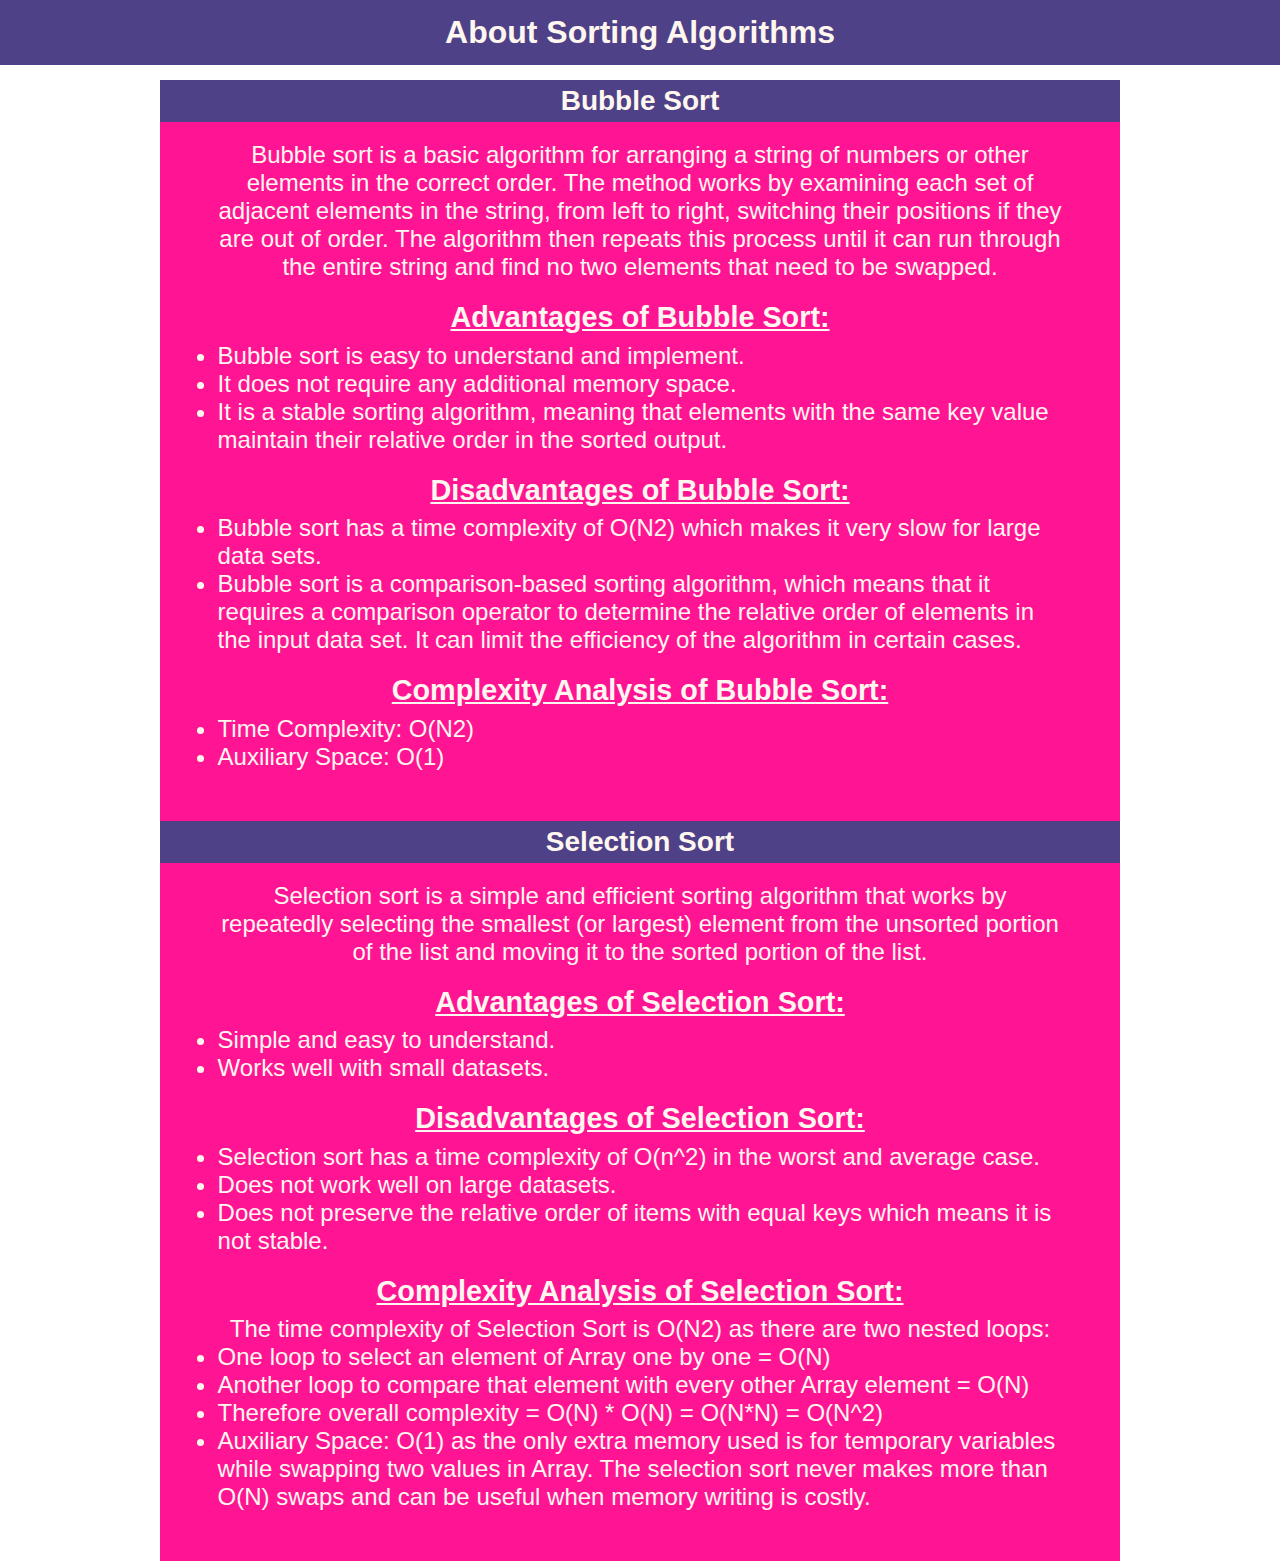
==== descriptions.html @ 458e39e3 "first commit" ====
<!DOCTYPE html>
<html lang="en">
<head>
    <meta charset="UTF-8">
    <meta name="viewport" content="width=device-width, initial-scale=1.0">
    <title>Sorting Visualizer</title>
    <link rel="stylesheet" href="./css/styleD.css" />
</head>
<body>
    <h2 class="title" onclick="window.location.reload()">
        About Sorting Algorithms
    </h2>
    <div class="box">
        <h3>Bubble Sort</h3>
        <div class="content">
            Bubble sort is a basic algorithm for arranging a string of numbers or other elements in the correct order. The method works by examining each set of adjacent elements in the string, from left to right, switching their positions if they are out of order. The algorithm then repeats this process until it can run through the entire string and find no two elements that need to be swapped.
            <h4>Advantages of Bubble Sort:</h4>
            <ul>
                <li>
                    Bubble sort is easy to understand and implement.
                </li>
                <li>
                    It does not require any additional memory space.
                </li>
                <li>
                    It is a stable sorting algorithm, meaning that elements with the same key value maintain their relative order in the sorted output.
                </li>
            </ul>
            <h4>Disadvantages of Bubble Sort:</h4>
            <ul>
                <li>
                    Bubble sort has a time complexity of O(N2) which makes it very slow for large data sets.
                </li>
                <li>
                    Bubble sort is a comparison-based sorting algorithm, which means that it requires a comparison operator to determine the relative order of elements in the input data set. It can limit the efficiency of the algorithm in certain cases.
                </li>
            </ul>
            <h4>Complexity Analysis of Bubble Sort:</h4>
            <ul>
                <li>
                    Time Complexity: O(N2)
                </li>
                <li>
                    Auxiliary Space: O(1)
                </li>
            </ul>
        </div>
    </div>
    <div class="box">
        <h3>Selection Sort</h3>
        <div class="content">
            Selection sort is a simple and efficient sorting algorithm that works by repeatedly selecting the smallest (or largest) element from the unsorted portion of the list and moving it to the sorted portion of the list. 
            <h4>Advantages of Selection Sort:</h4>
            <ul>
                <li>
                    Simple and easy to understand.
                </li>
                <li>
                    Works well with small datasets.
                </li>
            </ul>
            <h4>Disadvantages of Selection Sort:</h4>
            <ul>
                <li>
                    Selection sort has a time complexity of O(n^2) in the worst and average case.
                </li>
                <li>
                    Does not work well on large datasets.
                </li>
                <li>
                    Does not preserve the relative order of items with equal keys which means it is not stable.
                </li>
            </ul>
            <h4>Complexity Analysis of Selection Sort:</h4>
            
            <ul>The time complexity of Selection Sort is O(N2) as there are two nested loops:
                <li>
                    One loop to select an element of Array one by one = O(N)
                </li>
                <li>
                    Another loop to compare that element with every other Array element = O(N)
                </li>
                <li>
                    Therefore overall complexity = O(N) * O(N) = O(N*N) = O(N^2)
                </li>
                <li>
                    Auxiliary Space: O(1) as the only extra memory used is for temporary variables while swapping two values in Array. The selection sort never makes more than O(N) swaps and can be useful when memory writing is costly. 
                </li>
            </ul>
        </div>
    </div>
</body>
</html>
---- css/styleD.css ----
:root {
    --primary-color: #4e4187;
    --secondary-color: #ffcff6;
  }
  * {
    /* Below is the standard CSS code one should add to get rid of default margins and padding which most of tge HTML elements have */
    margin: 0;
    padding: 0;
    box-sizing: border-box;
    font-family: "Roboto", sans-serif;
    user-select: none;
  }
  body {
    position: relative;
    /* min-height: 100vh; */
    text-align: center;
    display: flex;
    justify-content: space-between;
    flex-direction: column;
    align-items: stretch;
  }
  .title {
    background-color: var(--primary-color);
    font-size: 200%;
    text-align: center;
    padding-block: 0.5em;
    color: #fff7ef;
    cursor: pointer;
    height: 65px;
    display: flex;
    justify-content: center;
    align-items: center;
    margin-bottom: 15px;
    /* font-size: 55px; */
  }
  .box{
    margin-top: 15px;
    border: 5px #ffcff6;
    color: #fff7ef;
    background-color: #ff1493;
    justify-content: left;
    align-items: start;
    width: 75%;
    margin: auto;
  }
  div{
    margin-bottom: 50px;
  }
  h3{
    background-color: #4e4187;
    font-size: 175%;
    padding: 5px;
  }
  h4{
    margin-top: 20px;
    margin-bottom: 7.5px;
    text-decoration: underline;
    font-size: 120%;
  }
  .content{
    margin-left: 6%;
    margin-right: 6%;
    margin-top: 2%;
    font-size: 150%;
  }
li{
  text-align: left;
}
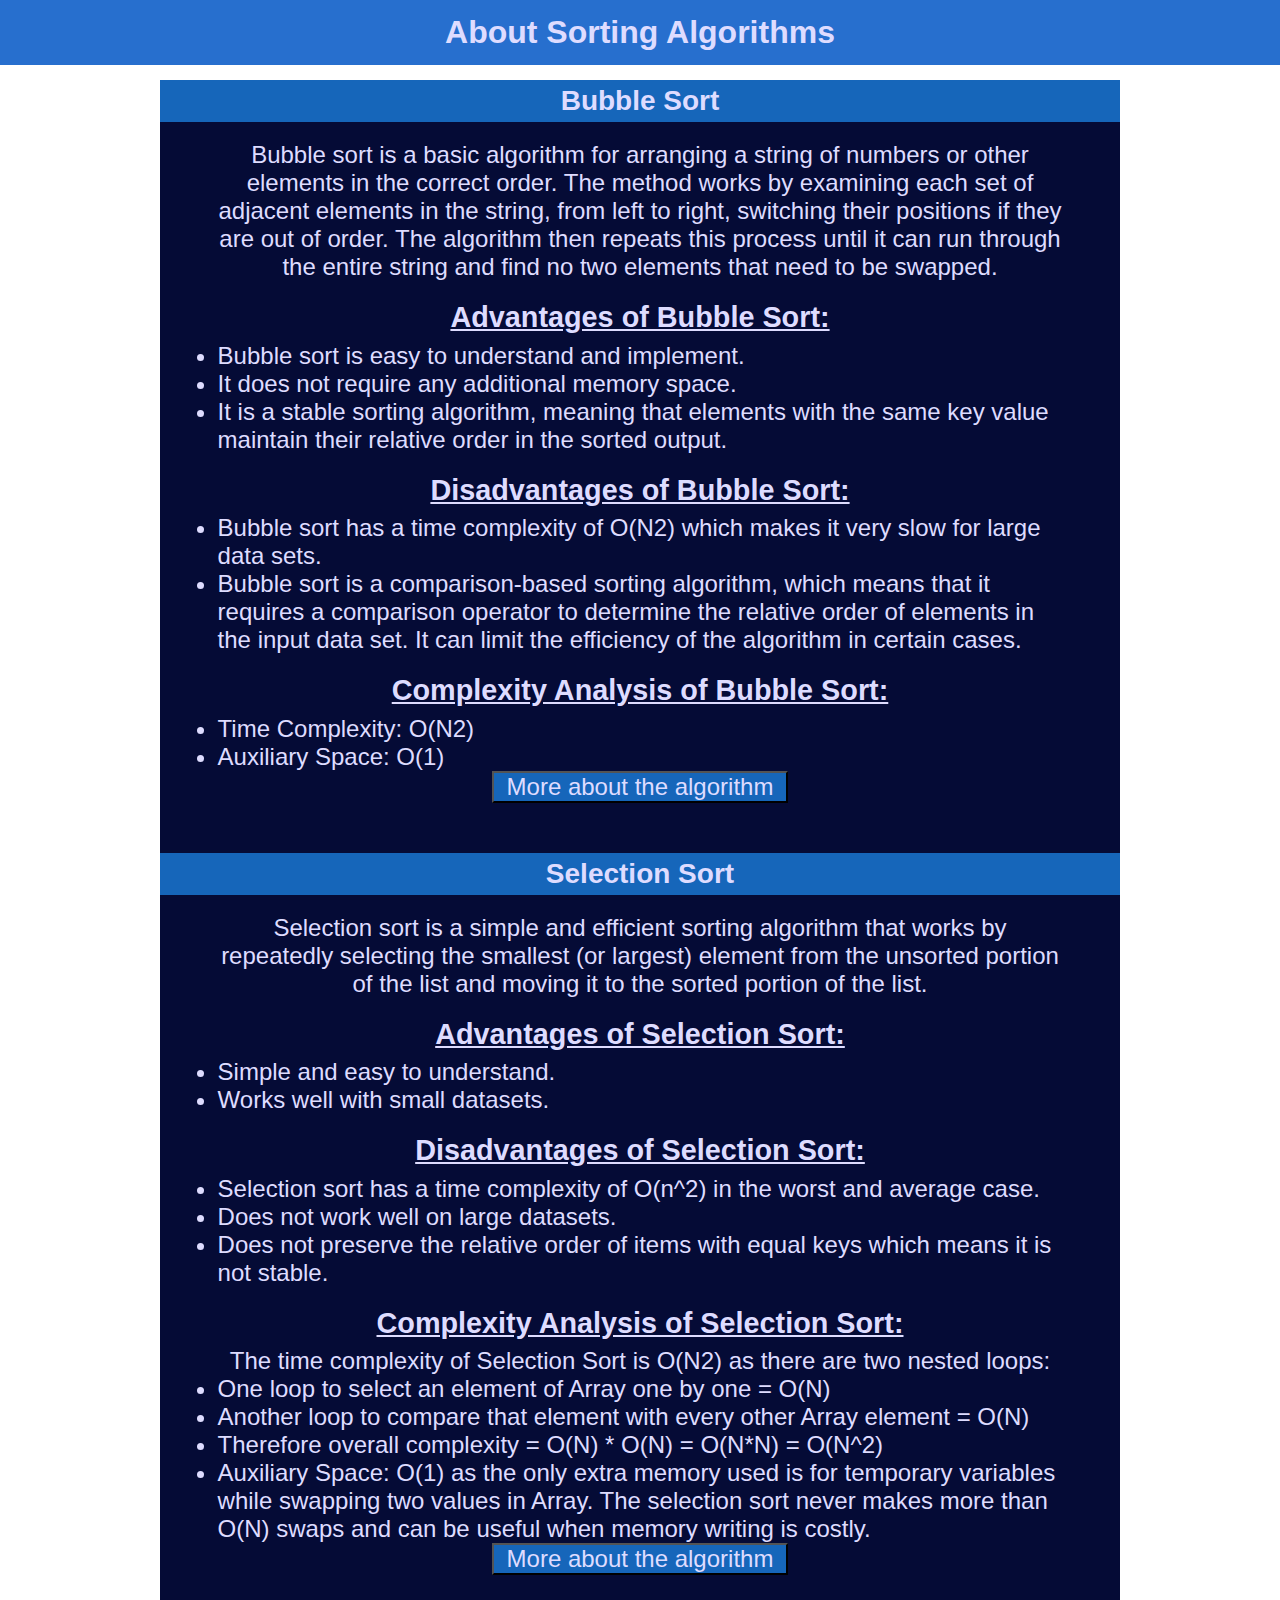
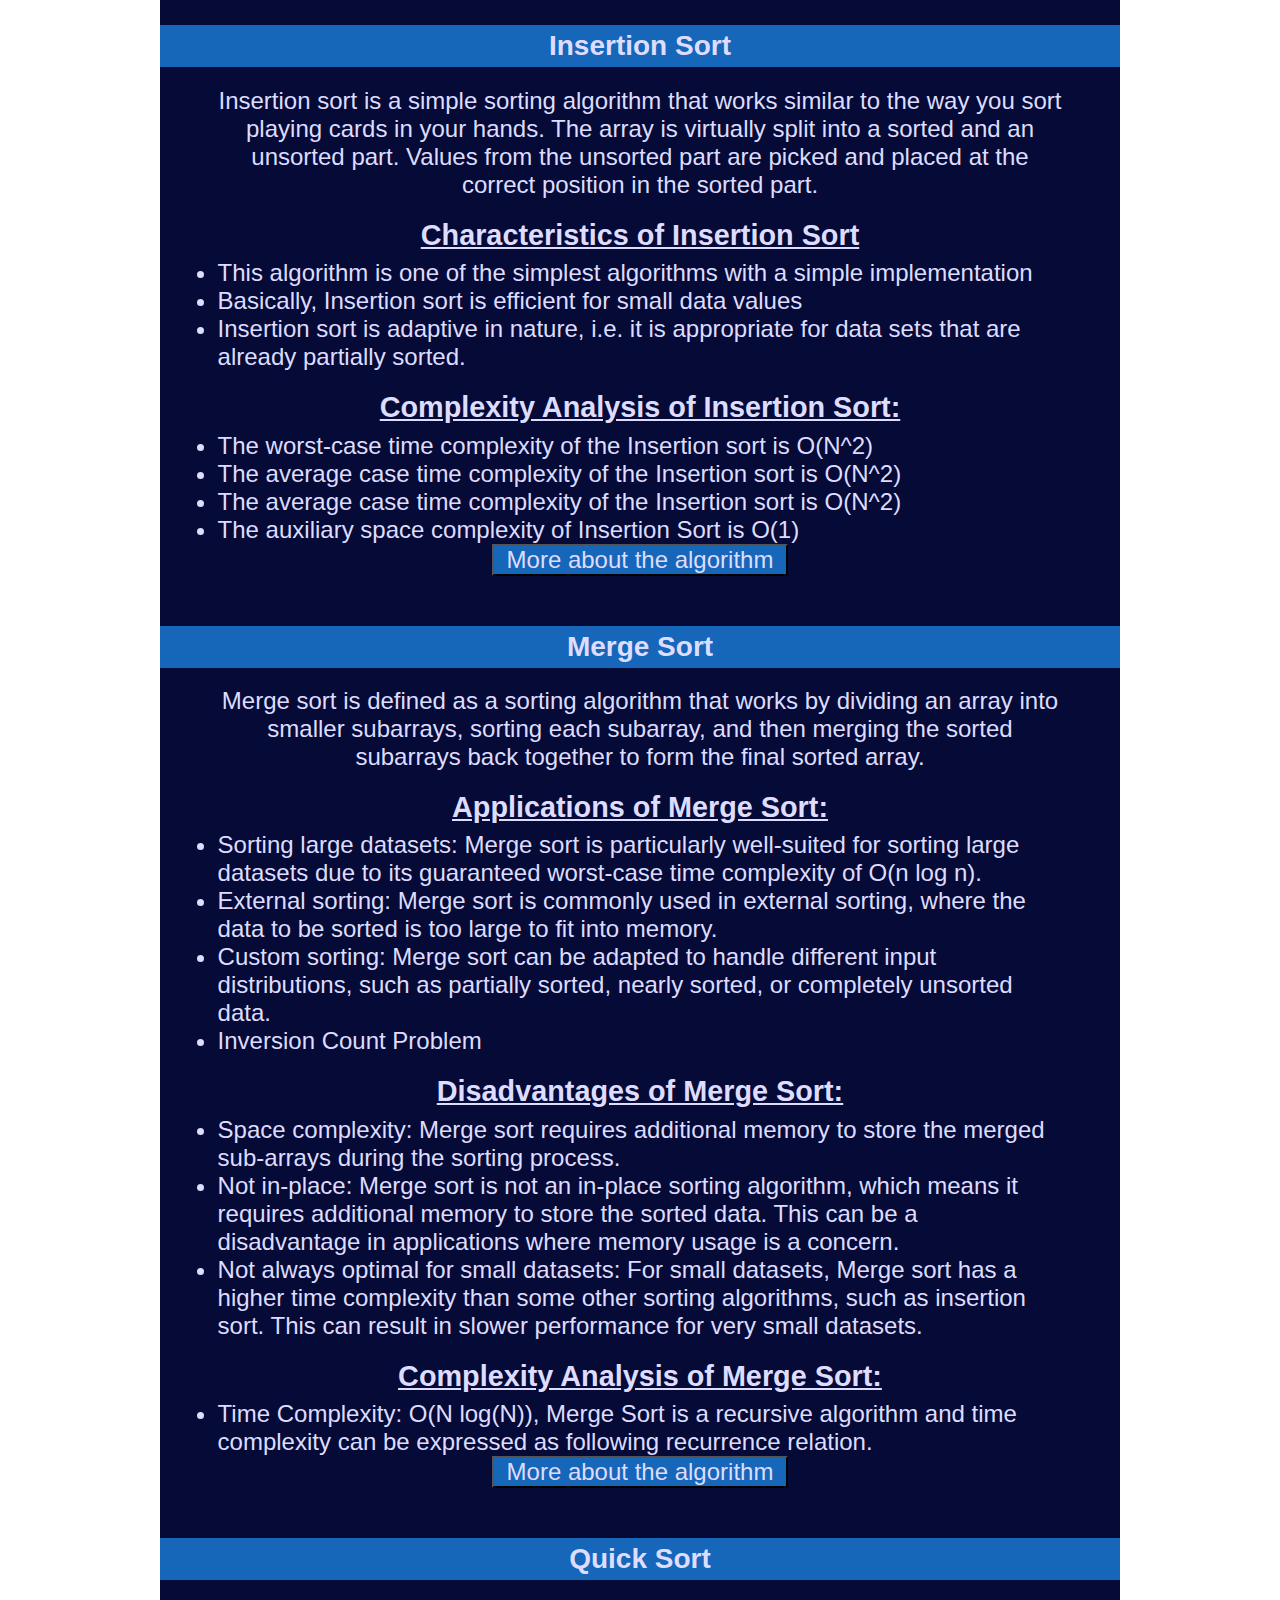
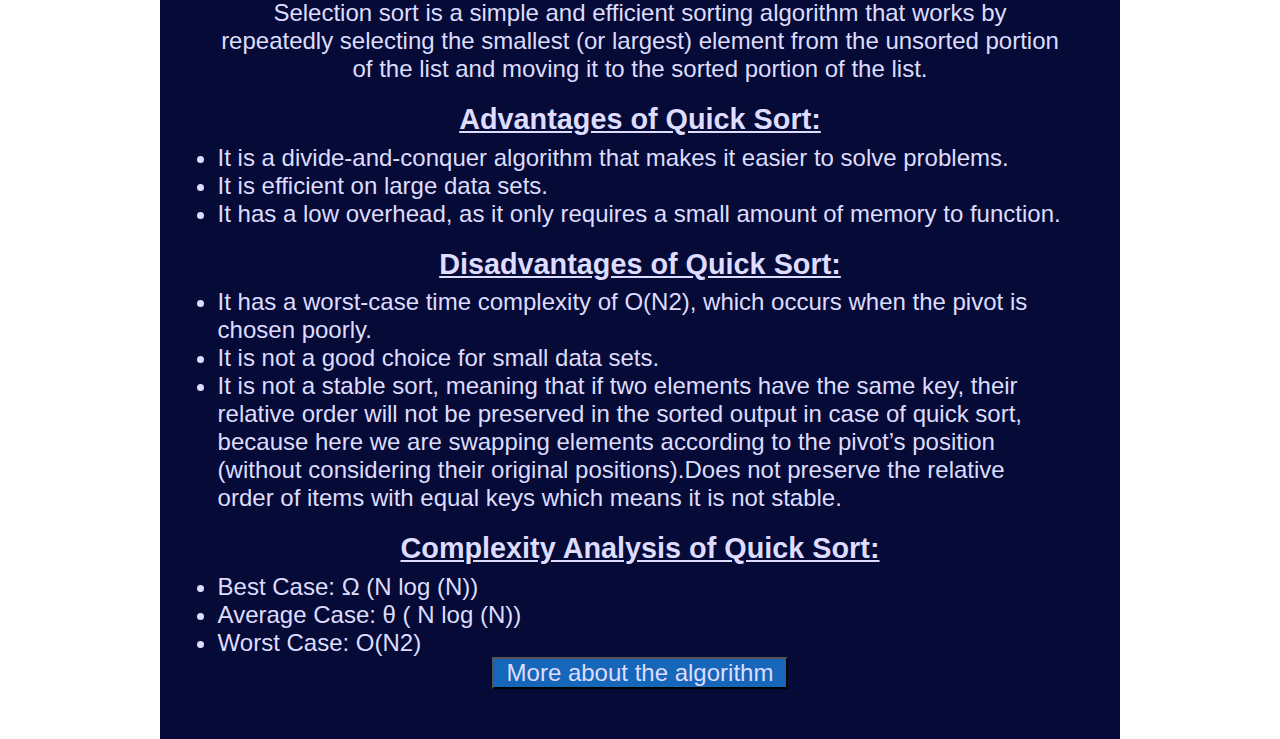
==== commit 178947cb: "first design update" ====
--- a/descriptions.html
+++ b/descriptions.html
@@ -44,6 +44,7 @@
                     Auxiliary Space: O(1)
                 </li>
             </ul>
+            <a href="https://www.geeksforgeeks.org/bubble-sort/"><button>More about the algorithm</button></a>
         </div>
     </div>
     <div class="box">
@@ -87,6 +88,130 @@
                     Auxiliary Space: O(1) as the only extra memory used is for temporary variables while swapping two values in Array. The selection sort never makes more than O(N) swaps and can be useful when memory writing is costly. 
                 </li>
             </ul>
+            <a href="https://www.geeksforgeeks.org/selection-sort/"><button>More about the algorithm</button></a>
+        </div>
+    </div>
+
+    <div class="box">
+        <h3>Insertion Sort</h3>
+        <div class="content">
+            Insertion sort is a simple sorting algorithm that works similar to the way you sort playing cards in your hands. The array is virtually split into a sorted and an unsorted part. Values from the unsorted part are picked and placed at the correct position in the sorted part.
+            <h4>Characteristics of Insertion Sort</h4>
+            <ul>
+                <li>
+                    This algorithm is one of the simplest algorithms with a simple implementation
+                </li>
+                <li>
+                    Basically, Insertion sort is efficient for small data values
+                </li>
+                <li>
+                    Insertion sort is adaptive in nature, i.e. it is appropriate for data sets that are already partially sorted.
+                </li>
+                
+            </ul>
+            <h4>Complexity Analysis of Insertion Sort:</h4>
+            
+            <ul>
+                <li>
+                    The worst-case time complexity of the Insertion sort is O(N^2)
+                </li>
+                <li>
+                    The average case time complexity of the Insertion sort is O(N^2)
+                </li>
+                <li>
+                    The average case time complexity of the Insertion sort is O(N^2)
+                </li>
+                <li>
+                    The auxiliary space complexity of Insertion Sort is O(1)
+                </li>
+            </ul>
+            <a href="https://www.geeksforgeeks.org/insertion-sort/"><button>More about the algorithm</button></a>
+        </div>
+    </div>
+    <div class="box">
+        <h3>Merge Sort</h3>
+        <div class="content">
+            Merge sort is defined as a sorting algorithm that works by dividing an array into smaller subarrays, sorting each subarray, and then merging the sorted subarrays back together to form the final sorted array.
+            <h4>Applications of Merge Sort:</h4>
+            <ul>
+                <li>
+                    Sorting large datasets: Merge sort is particularly well-suited for sorting large datasets due to its guaranteed worst-case time complexity of O(n log n).
+                </li>
+                <li>
+                    External sorting: Merge sort is commonly used in external sorting, where the data to be sorted is too large to fit into memory.
+                </li>
+                <li>
+                    Custom sorting: Merge sort can be adapted to handle different input distributions, such as partially sorted, nearly sorted, or completely unsorted data.
+                </li>
+                <li>
+                    Inversion Count Problem
+                </li>
+            </ul>
+            <h4>Disadvantages of Merge Sort:</h4>
+            <ul>
+                <li>
+                    Space complexity: Merge sort requires additional memory to store the merged sub-arrays during the sorting process. 
+                </li>
+                <li>
+                    Not in-place: Merge sort is not an in-place sorting algorithm, which means it requires additional memory to store the sorted data. This can be a disadvantage in applications where memory usage is a concern.
+                </li>
+                <li>
+                    Not always optimal for small datasets: For small datasets, Merge sort has a higher time complexity than some other sorting algorithms, such as insertion sort. This can result in slower performance for very small datasets.
+                </li>
+            </ul>
+            <h4>Complexity Analysis of Merge Sort:</h4>
+            
+            <ul>
+                <li>
+                    Time Complexity: O(N log(N)),  Merge Sort is a recursive algorithm and time complexity can be expressed as following recurrence relation. 
+                </li>
+            </ul>
+            <a href="https://www.geeksforgeeks.org/merge-sort/"><button>More about the algorithm</button></a>
+        </div>
+    </div>
+    <div class="box">
+        <h3>Quick Sort</h3>
+        <div class="content">
+            Selection sort is a simple and efficient sorting algorithm that works by repeatedly selecting the smallest (or largest) element from the unsorted portion of the list and moving it to the sorted portion of the list. 
+            <h4>Advantages of Quick Sort:</h4>
+            <ul>
+                <li>
+                    It is a divide-and-conquer algorithm that makes it easier to solve problems.
+                </li>
+                <li>
+                    It is efficient on large data sets.
+                </li>
+                <li>
+                    It has a low overhead, as it only requires a small amount of memory to function.
+                </li>
+                
+            </ul>
+            <h4>Disadvantages of Quick Sort:</h4>
+            <ul>
+                <li>
+                    It has a worst-case time complexity of O(N2), which occurs when the pivot is chosen poorly.
+                </li>
+                <li>
+                    It is not a good choice for small data sets.
+                </li>
+                <li>
+                    It is not a stable sort, meaning that if two elements have the same key, their relative order will not be preserved in the sorted output in case of quick sort, because here we are swapping elements according to the pivot’s position (without considering their original positions).Does not preserve the relative order of items with equal keys which means it is not stable.
+                </li>
+            </ul>
+            <h4>Complexity Analysis of Quick Sort:</h4>
+            
+            <ul>
+                <li>
+                    Best Case:  Ω (N log (N))
+                </li>
+                <li>
+                    Average Case:  θ ( N log (N))
+                </li>
+                <li>
+                    Worst Case: O(N2)
+                </li>
+            </ul>
+            <a href="https://www.geeksforgeeks.org/quick-sort/" type="btn"><button>More about the algorithm</button></a>
         </div>
     </div>
 </body>
--- a/css/styleD.css
+++ b/css/styleD.css
@@ -1,5 +1,5 @@
 :root {
-    --primary-color: #4e4187;
+    --primary-color: #276fce;
     --secondary-color: #ffcff6;
   }
   * {
@@ -24,7 +24,7 @@
     font-size: 200%;
     text-align: center;
     padding-block: 0.5em;
-    color: #fff7ef;
+    color: #dedcff;
     cursor: pointer;
     height: 65px;
     display: flex;
@@ -36,8 +36,8 @@
   .box{
     margin-top: 15px;
     border: 5px #ffcff6;
-    color: #fff7ef;
-    background-color: #ff1493;
+    color: #dedcff;
+    background-color: #050b36;
     justify-content: left;
     align-items: start;
     width: 75%;
@@ -47,7 +47,7 @@
     margin-bottom: 50px;
   }
   h3{
-    background-color: #4e4187;
+    background-color: #1666BA;
     font-size: 175%;
     padding: 5px;
   }
@@ -65,4 +65,14 @@
   }
 li{
   text-align: left;
+}
+button{
+  width: 35%;
+  height: 40%;
+  font-size: 100%;
+  background-color: #1666BA;
+  color: #dedcff;
+}
+button:hover{
+  cursor: pointer;
 }